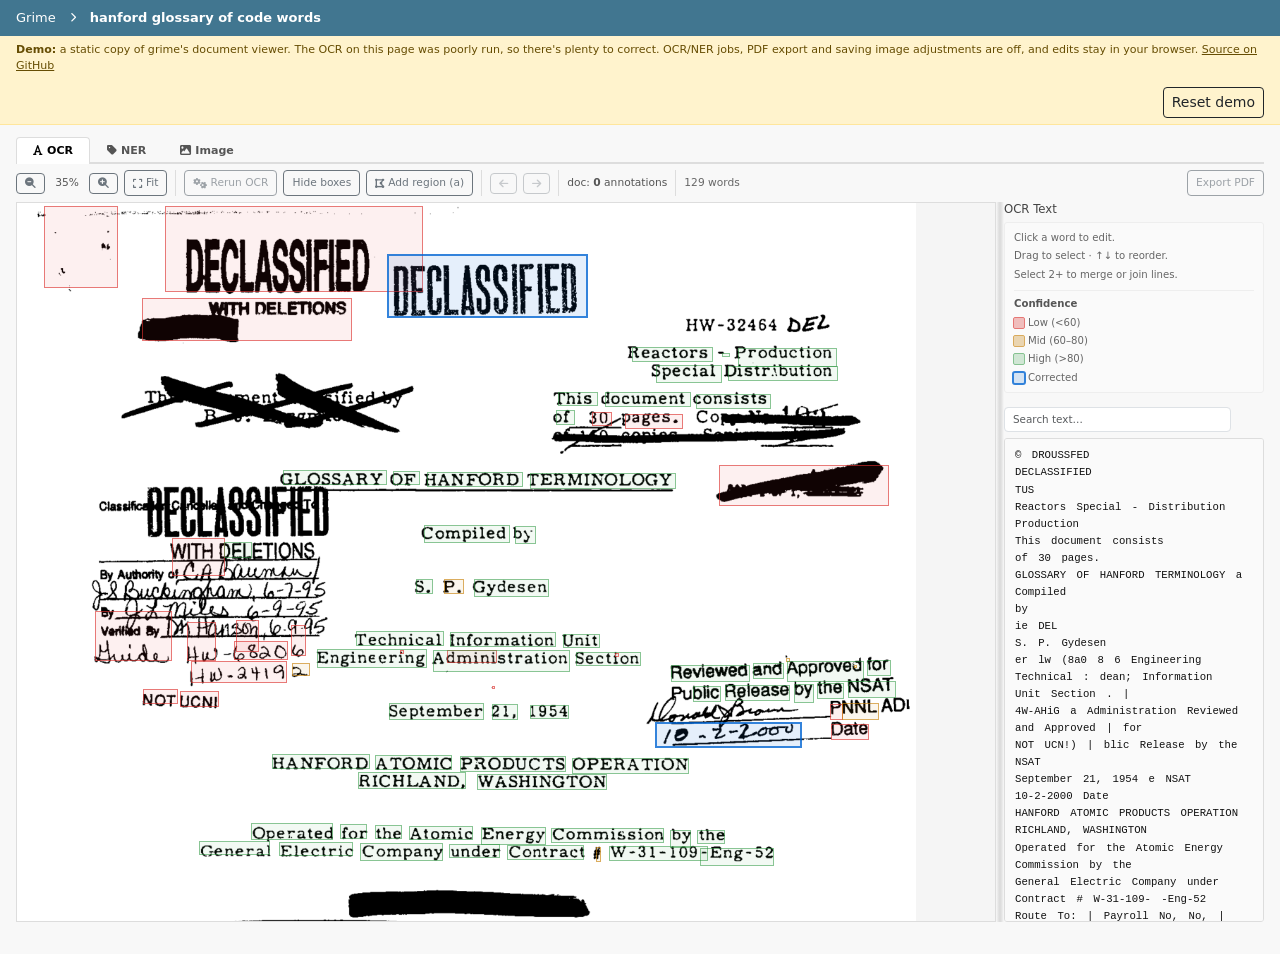
==== grime/index.html @ 3af17fd1 "Add grime viewer demo" ====
<!doctype html>
<!-- Static demo of grime's document viewer. Markup follows
     grime/templates/grime/base.html + document_detail.html. -->
<html lang="en">
<head>
  <meta charset="utf-8">
  <title>Grime viewer demo</title>
  <meta name="viewport" content="width=device-width, initial-scale=1">
  <link rel="stylesheet" href="https://cdn.jsdelivr.net/npm/bootstrap@5.3.3/dist/css/bootstrap.min.css" crossorigin="anonymous">
  <link rel="stylesheet" href="https://cdnjs.cloudflare.com/ajax/libs/font-awesome/6.7.2/css/all.min.css" crossorigin="anonymous">
  <style>*,:before,:after{box-sizing:border-box}body{margin:0;font-family:Roboto,Lucida Grande,DejaVu Sans,Bitstream Vera Sans,Verdana,Arial,sans-serif}#gd-header{color:#fff;background:#417690;align-items:center;gap:10px;padding:8px 16px;display:flex}#gd-header a{color:#c8dce8;font-size:.85em;text-decoration:none}#gd-header a:hover{text-decoration:underline}#gd-header h1{margin:0;font-size:1em;font-weight:600}#demo-banner{color:#664d03;background:#fff3cd;border-bottom:1px solid #ffe69c;flex-wrap:wrap;align-items:center;gap:12px;padding:6px 16px;font-size:.85em;display:flex}#demo-banner a{color:inherit}#demo-reset{margin-left:auto}</style>
  <script type="module" crossorigin src="/grime/assets/index-CFnUskCt.js"></script>
  <link rel="stylesheet" crossorigin href="/grime/assets/index-2UGKt_OR.css">
</head>
<body>

<div id="gd-header">
  <span>Grime</span>
  <i class="fa-solid fa-chevron-right fa-xs mx-1"></i>
  <h1 id="demo-title"></h1>
</div>
<div id="demo-banner" role="note">
  <span>
    <strong>Demo:</strong> a static copy of grime's document viewer. The OCR on this page
    was poorly run, so there's plenty to correct. OCR/NER jobs, PDF export and saving image
    adjustments are off, and edits stay in your browser.
    <a href="https://github.com/jklingen92/grime">Source on GitHub</a>
  </span>
  <button id="demo-reset" type="button" class="btn btn-sm btn-outline-dark">Reset demo</button>
</div>

<main id="gd-body" style="padding:12px 16px">
  <div id="viewer-root"></div>
</main>

<script src="https://cdn.jsdelivr.net/npm/bootstrap@5.3.3/dist/js/bootstrap.bundle.min.js" crossorigin="anonymous"></script>
</body>
</html>
---- grime/assets/index-2UGKt_OR.css ----
:root{--grime-primary:#417690;--grime-primary-dark:#205067;--bs-primary-rgb:65, 118, 144}body{background:#f8f8f8;font-size:13px}#gl-header{background:var(--grime-primary)}a{color:var(--grime-primary-dark)}a:hover{color:var(--grime-primary)}.table thead th{background:var(--grime-primary);color:#fff}.btn-grime{background:var(--grime-primary);border-color:var(--grime-primary);color:#fff}.btn-grime:hover,.btn-grime:focus{background:var(--grime-primary-dark);border-color:var(--grime-primary-dark);color:#fff}.btn-grime:disabled{background:var(--grime-primary);border-color:var(--grime-primary);opacity:.5}:root{--grime-primary:#417690;--grime-primary-dark:#205067;--grime-accent:#7842dc;--grime-accent-light:#7842dc26;--grime-ocr-highlight:#e67e00;--grime-ner-per:#0064dc33;--grime-ner-loc:#1ea03c33;--grime-ner-org:#c8640033;--bs-primary-rgb:65, 118, 144}#dp-outer{align-items:flex-start;margin-bottom:1.5em;display:flex}#dp-viewer-wrap{background:#f5f5f5;border:1px solid #ddd;flex:1;min-width:0;max-height:80vh;position:relative;overflow:auto}#dp-viewer{line-height:0;display:inline-block;position:relative}#dp-divider{cursor:col-resize;-webkit-user-select:none;user-select:none;background:linear-gradient(90deg,#0000 0%,#ddd 40% 60%,#0000 100%);flex-shrink:0;align-self:stretch;width:8px;transition:background .15s}#dp-divider:hover{background:linear-gradient(90deg,#0000 0%,#bbb 40% 60%,#0000 100%)}#dp-img{display:block}#dp-coord{pointer-events:none;z-index:9000;color:#fff;background:#0000008c;border-radius:3px;padding:2px 6px;font:11px/1 monospace;display:none;position:fixed}#dp-annotation-panel,#dp-text-panel,#dp-ner-panel,#dp-image-panel{flex-direction:column;flex:none;gap:6px;width:260px;min-width:120px;max-height:80vh;display:none}#dp-annotation-panel.visible,#dp-text-panel.visible,#dp-ner-panel.visible,#dp-image-panel.visible{display:flex}#dp-annotation-panel h3,#dp-text-panel h3,#dp-ner-panel h3,#dp-image-panel h3{color:#444;margin:0;font-size:.9em}#dp-image-instructions{color:#666;font-size:.78em;line-height:1.4}#dp-image-instructions em{color:#856404;font-style:normal;font-weight:500}.dp-image-section-title{color:#444;text-transform:uppercase;letter-spacing:.04em;margin-top:8px;font-size:.78em;font-weight:600}.dp-image-slider-row{grid-template-columns:70px 1fr 40px;align-items:center;gap:6px;font-size:.82em;display:grid}.dp-image-slider-row label{color:#444}.dp-image-slider-row input[type=range]{width:100%}.dp-image-val{color:#555;text-align:right;font:11px/1 monospace}#dp-image-actions{gap:6px;margin-top:10px;display:flex}.dp-image-btn-group{flex-wrap:wrap;gap:4px;margin:4px 0;display:flex}.dp-image-btn-group .btn{white-space:nowrap;font-size:.82em}.dp-image-btn-group .btn.active{background:var(--grime-primary);border-color:var(--grime-primary);color:#fff}.dp-image-sharpen-note{color:#888;font-size:.75em;font-style:italic}#dp-annotation-list{background:#fafafa;border:1px solid #eee;border-radius:3px;flex:1;overflow-y:auto}.dp-annotation-item{cursor:pointer;color:#222;border-bottom:1px solid #eee;padding:6px 10px;font-size:.82em;line-height:1.4}.dp-annotation-item:last-child{border-bottom:none}.dp-annotation-item:hover{background:#f0eefa}.dp-annotation-item-sub{color:#666;padding:0 0 2px 6px;font-size:.78em}#dp-annotation-empty{color:#999;padding:10px;font-size:.82em;font-style:italic}#dp-annotation-label-view{flex-direction:column;flex:1;gap:0;display:flex;overflow-y:auto}#dp-annotation-label-view h3,#dp-annotation-label-input{margin-bottom:8px}#dp-annotation-subcomp-list{flex:1;margin-bottom:6px;font-size:.82em;overflow-y:auto}.dp-subcomp-row{cursor:pointer;border-bottom:1px solid #f0f0f0;border-radius:2px;align-items:baseline;gap:4px;padding:3px 0;line-height:1.3;display:flex}.dp-subcomp-row:hover{background:#f5f3fc}.dp-subcomp-row.highlighted{background:#ede8fc;outline:1.5px solid #7842dc;padding:3px 4px}.dp-subcomp-row.highlighted:hover{background:#e0d8f8}.dp-subcomp-label{color:#555;white-space:nowrap;font-weight:700}.dp-subcomp-text{color:#222;text-overflow:ellipsis;flex:1;min-width:0;overflow:hidden}.dp-subcomp-rm{cursor:pointer;color:#a00;flex-shrink:0;margin-left:auto;padding:0 2px}#dp-annotation-sub-input-row{margin-bottom:8px}#dp-annotation-sub-input{border-color:var(--grime-accent)}#dp-annotation-sub-input:focus{border-color:var(--grime-accent);box-shadow:0 0 0 .25rem #7842dc40}#dp-annotation-sub-hint{color:#888;margin-top:2px;font-size:.75em}#dp-annotation-actions{flex-wrap:wrap;gap:6px;padding-top:4px;display:flex}#dp-annotation-actions .btn{font-size:.82em}#dp-annotation-delete-btn{margin-left:auto}#dp-annotation-instructions{color:#666;background:#fafafa;border:1px solid #eee;border-radius:3px;flex-direction:column;gap:3px;margin-bottom:8px;padding:7px 9px;font-size:.78em;display:flex}.dp-ner-swatch{vertical-align:middle;border-radius:1px;width:10px;height:10px;margin-right:4px;display:inline-block}.dp-ner-swatch.ner-PER{background:#0064dc33;outline:1.5px solid #0064dc80}.dp-ner-swatch.ner-LOC{background:#1ea03c33;outline:1.5px solid #1ea03c80}.dp-ner-swatch.ner-ORG{background:#c8640033;outline:1.5px solid #c8640080}#dp-corrected-text{box-sizing:border-box;color:#111;cursor:text;background:#fafafa;border:1px solid #ddd;border-radius:3px;flex:1;width:100%;min-height:0;padding:8px;font-family:monospace;font-size:.82em;line-height:1.6;overflow-y:auto}.dp-text-line{text-align:left;display:block}.dp-text-word{cursor:text;border-radius:1px;padding:1px 2px;transition:all .1s}.dp-text-word:hover{background:#0000000d}.dp-text-word.selected{background:#e67e004d;outline:1px solid #e67e00b3;font-weight:500}.dp-text-word.search-match{background:#ffdc0073;outline:1px solid #c8a00099}.dp-text-word.search-match.selected{background:#e67e0073;outline:1px solid #e67e00e6}#dp-text-search-row{align-items:center;gap:4px;display:flex}#dp-text-search{flex:1;font-size:.8em}#dp-text-search-clear{flex-shrink:0;font-size:.9em}#dp-text-search-count{color:#666;white-space:nowrap;text-align:right;min-width:3em;font-size:.75em}#dp-toolbar{flex-wrap:wrap;align-items:center;gap:6px;margin-bottom:6px;display:flex}#dp-toolbar .btn,#dp-toolbar a.dp-nav-btn{align-items:center;font-size:.82em;text-decoration:none;display:inline-flex}#dp-toolbar a.dp-nav-btn.disabled{opacity:.35;pointer-events:none}#dp-ocr-actions{align-items:center;gap:6px;display:none}#dp-ocr-actions.visible{display:flex}#dp-zoom-label{color:#555;text-align:center;min-width:3em;font-size:.82em}#dp-page-indicator{color:#444;padding:0 4px;font-size:.82em;font-weight:700}.dp-toolbar-sep{background:#ddd;align-self:stretch;width:1px;margin:0 2px}.dp-page-select{cursor:pointer;width:auto;padding-top:2px;padding-bottom:2px;font-size:.82em}#dp-tabs{border-bottom:2px solid #ddd;margin-bottom:0;display:flex}#dp-tabs .dp-tab{cursor:pointer;color:#555;background:0 0;border:1px solid #0000;border-bottom:none;border-radius:4px 4px 0 0;margin-bottom:-2px;padding:5px 16px;font-size:.85em;font-weight:600}#dp-tabs .dp-tab.active{color:#000;background:#fff;border-color:#ddd #ddd #fff}#dp-tabs .dp-tab:hover:not(.active){color:#333;background:#f8f8f8;border-color:#eee}.dp-citation{cursor:pointer;box-sizing:border-box;background:#783cdc12;outline:2px solid #783cdc99;transition:outline-color .1s,background .1s;position:absolute}.dp-citation:hover{z-index:10;background:#783cdc24;outline:2.5px solid #783cdce6}.dp-citation.active{z-index:11;background:#783cdc33;outline:3px solid #783cdc}.dp-citation-tag{color:#fff;text-align:center;pointer-events:none;background:#783cdcd9;border-radius:2px 0 0 2px;width:16px;height:16px;font-size:9px;font-weight:700;line-height:16px;position:absolute;top:-2px;right:100%}.dp-word-ghost{cursor:pointer;box-sizing:border-box;z-index:16;background:0 0;outline:1px solid #00000021;position:absolute}.dp-word-ghost:hover{z-index:17;background:#0000000a;outline:1.5px solid #0000004d}.dp-word-ghost.sub-selected{z-index:19;background:#008cff2e!important;outline:2px solid #008cffe6!important}.dp-word-ghost.sub-tagged{z-index:18;background:#3cb4501f!important;outline:2px solid #3cb450cc!important}#dp-ner-instructions{color:#666;background:#fafafa;border:1px solid #eee;border-radius:3px;flex-direction:column;gap:3px;margin-bottom:4px;padding:7px 9px;font-size:.78em;display:flex}#dp-ner-legend-block{border-top:1px solid #eee;flex-direction:column;gap:3px;margin-top:5px;padding-top:5px;display:flex}#dp-ner-legend-block .dp-ner-legend-title{color:#555;margin-bottom:1px;font-weight:600}#dp-ner-entity-list{flex-direction:column;flex:1;gap:4px;display:flex;overflow-y:auto}.dp-ner-section{background:#fafafa;border:1px solid #eee;border-radius:3px;overflow:hidden}.dp-ner-section-header{color:#444;cursor:pointer;-webkit-user-select:none;user-select:none;background:#f0f0f0;align-items:center;gap:4px;padding:5px 8px;font-size:.82em;font-weight:600;display:flex}.dp-ner-section-header:hover{background:#e8e8e8}.dp-ner-section-caret{font-size:.8em;transition:transform .1s;display:inline-block}.dp-ner-section.collapsed .dp-ner-section-caret{transform:rotate(-90deg)}.dp-ner-section.collapsed .dp-ner-section-body{display:none}.dp-ner-section-count{color:#888;margin-left:auto;font-size:.9em;font-weight:400}.dp-ner-section-body{max-height:220px;overflow-y:auto}.dp-ner-entity-row{cursor:pointer;color:#222;border-bottom:1px solid #f0f0f0;align-items:baseline;gap:6px;padding:4px 8px;font-size:.82em;line-height:1.3;display:flex}.dp-ner-entity-row:last-child{border-bottom:none}.dp-ner-entity-row:hover{background:#f0f0f0}.dp-ner-entity-row.active{background:#ffe8b3;outline:1.5px solid #e67e00}.dp-ner-entity-text{text-overflow:ellipsis;white-space:nowrap;flex:1;min-width:0;overflow:hidden}.dp-ner-entity-count{color:#888;flex-shrink:0;font-size:.9em}.dp-ner-entity-empty{color:#999;padding:8px;font-size:.8em;font-style:italic}.ocr-word{cursor:pointer;box-sizing:border-box;position:absolute}.ocr-word.conf-low{background:#dc322f12;outline:1.5px solid #dc322fa6}.ocr-word.conf-mid{background:#c8820a12;outline:1.5px solid #c8820aa6}.ocr-word.conf-high{background:#28963c0f;outline:1.5px solid #28963c8c}.ocr-word.conf-ditto{background:#7878780f;outline:1.5px dotted #787878b3}.ocr-word.corrected{background:#0064d21a;outline:2px solid #0064d2cc}.ocr-word.selected{background:#e67e002e!important;outline:2.5px solid #e67e00!important}.ocr-word:hover{z-index:10;outline-width:2.5px}#dp-viewer.draw-mode{cursor:crosshair}#dp-viewer.draw-mode .ocr-word{pointer-events:none}#dp-viewer.hide-boxes .ocr-word{opacity:0;pointer-events:none}#dp-draw-rect,#dp-select-rect{pointer-events:none;box-sizing:border-box;display:none;position:absolute}#dp-draw-rect{background:#e67e0014;border:2px dashed #e67e00}#dp-select-rect{background:#0070d20f;border:2px dashed #0070d2}#dp-annotation-draw-rect{pointer-events:none;box-sizing:border-box;z-index:22;background:#e67e000f;border:2px dashed #e67e00;display:none;position:absolute}#dp-annotation-active-rect{pointer-events:none;box-sizing:border-box;z-index:20;background:0 0;border:2px solid #7842dc;display:none;position:absolute}.dp-annotation-corner{box-sizing:border-box;pointer-events:auto;z-index:26;background:#fff;border:2px solid #7842dc;border-radius:2px;width:10px;height:10px;position:absolute}.dp-annotation-corner.tl{cursor:nw-resize;top:-5px;left:-5px}.dp-annotation-corner.tr{cursor:ne-resize;top:-5px;right:-5px}.dp-annotation-corner.bl{cursor:sw-resize;bottom:-5px;left:-5px}.dp-annotation-corner.br{cursor:se-resize;bottom:-5px;right:-5px}#dp-annotation-sub-rect{pointer-events:none;box-sizing:border-box;z-index:23;background:#008cff0d;border:2px dashed #008cffcc;display:none;position:absolute}.dp-veil{pointer-events:none;z-index:18;background:#0000006b;position:absolute}.dp-annotation-overlay{pointer-events:auto;cursor:pointer;box-sizing:border-box;z-index:14;background:#783cdc12;border:1.5px solid #783cdc8c;transition:background .1s;position:absolute}.dp-annotation-overlay:hover{background:#783cdc26}.dp-annotation-overlay.autogenerated{background:#dc3c7812;border-color:#dc3c788c}.dp-annotation-overlay.autogenerated:hover{background:#dc3c7826}.dp-annotation-overlay-label{color:#fff;pointer-events:none;white-space:nowrap;text-overflow:ellipsis;background:#783cdcd9;border-radius:0 0 2px;max-width:120px;padding:0 3px 1px;font-size:9px;font-weight:700;position:absolute;top:0;left:0;overflow:hidden}.dp-annotation-overlay.autogenerated .dp-annotation-overlay-label{background:#dc3c78d9}.dp-ner-overlay{pointer-events:auto;box-sizing:border-box;z-index:15;cursor:pointer;position:absolute}.dp-ner-overlay.ner-NONE{outline:1.5px solid #00000021}.dp-ner-overlay.ner-PER{background:#0064dc21;outline:1.5px solid #0064dc80}.dp-ner-overlay.ner-LOC{background:#1ea03c21;outline:1.5px solid #1ea03c80}.dp-ner-overlay.ner-ORG{background:#c8640021;outline:1.5px solid #c8640080}.dp-ner-overlay.corrected{outline-width:2px;outline-style:solid}.dp-ner-overlay.selected{z-index:20;background:#e67e002e!important;outline:2.5px solid #e67e00!important}.dp-ner-overlay.entity-highlight{z-index:19;background:#ffd54f4d!important;outline:2.5px solid #ffd54f!important}.dp-ner-overlay:hover{z-index:21;outline-width:2.5px}#dp-ocr-instructions{color:#666;background:#fafafa;border:1px solid #eee;border-radius:3px;flex-direction:column;gap:3px;margin-bottom:8px;padding:7px 9px;font-size:.78em;display:flex}#dp-ocr-conf-legend{border-top:1px solid #eee;flex-direction:column;gap:3px;margin-top:5px;padding-top:5px;display:flex}#dp-ocr-conf-legend .dp-ocr-legend-title{color:#555;margin-bottom:1px;font-weight:600}.dp-conf-swatch{vertical-align:middle;border-radius:1px;width:10px;height:10px;margin-right:4px;display:inline-block}.dp-conf-swatch.conf-low{background:#dc322f4d;outline:1.5px solid #dc322fa6}.dp-conf-swatch.conf-mid{background:#c8820a4d;outline:1.5px solid #c8820aa6}.dp-conf-swatch.conf-high{background:#28963c33;outline:1.5px solid #28963c8c}.dp-conf-swatch.conf-corrected{background:#0064d226;outline:2px solid #0064d2cc}#ocr-popup{z-index:9999;background:#fff;border:1px solid #bbb;border-radius:4px;min-width:220px;padding:10px 12px;display:none;position:fixed;transform:translate(-100%);box-shadow:0 3px 10px #0000002e}#ocr-popup .ocr-popup-header{justify-content:space-between;align-items:center;margin-bottom:6px;display:flex}#ocr-popup .ocr-popup-header span{color:#444;font-size:.85em;font-weight:600}#ocr-popup .ocr-popup-close-btn{cursor:pointer;color:#888;background:0 0;border:none;padding:0 2px;font-size:.9em;line-height:1}#ocr-popup .ocr-popup-close-btn:hover{color:#333}#ocr-popup .ocr-popup-original{color:#666;white-space:nowrap;text-overflow:ellipsis;margin-bottom:6px;font-size:.85em;overflow:hidden}#ocr-popup input[type=text]{box-sizing:border-box;width:100%;margin-bottom:8px;padding:4px 6px;font-size:.95em}#ocr-popup .ocr-popup-actions{align-items:center;gap:6px;display:flex}#ocr-popup .ocr-popup-hint{color:#999;margin-left:auto;font-size:.75em}#ocr-merge-bar{z-index:9998;background:#fff;border:1px solid #bbb;border-radius:6px;align-items:center;gap:10px;min-width:300px;padding:10px 14px;display:none;position:fixed;transform:translate(-100%);box-shadow:0 4px 14px #00000038}#ner-select-bar{z-index:9998;background:#fff;border:1px solid #bbb;border-radius:6px;align-items:center;gap:10px;min-width:320px;padding:10px 14px;display:none;position:fixed;transform:translate(-100%);box-shadow:0 4px 14px #00000038}#ner-select-bar label{color:#555;white-space:nowrap;font-size:.85em}#ner-select-bar select{flex:none;width:auto;padding:4px 2rem 4px 6px;font-size:.9em}#ocr-merge-bar label{color:#555;white-space:nowrap;font-size:.85em}#ocr-merge-bar input[type=text]{box-sizing:border-box;flex:1;padding:4px 6px;font-size:.95em}#ocr-merge-bar .merge-bar-hint{color:#999;white-space:nowrap;font-size:.75em}#dp-image-unsaved-bar{z-index:9998;background:#fff;border:1px solid #ffc107;border-radius:6px;align-items:center;gap:10px;min-width:360px;padding:10px 14px;display:none;position:fixed;transform:translate(-100%);box-shadow:0 4px 14px #00000038}#dp-image-unsaved-bar label{color:#856404;white-space:nowrap;font-size:.85em}#dp-person-backdrop{z-index:10000;background:#00000073;justify-content:center;align-items:center;display:none;position:fixed;inset:0}#dp-person-backdrop.open{display:flex}#dp-person-modal{background:#fff;border-radius:6px;width:100%;min-width:320px;max-width:460px;padding:20px 24px;box-shadow:0 6px 24px #0000004d}#dp-person-modal h3{margin:0 0 14px;font-size:1em}.dp-pf{align-items:baseline;gap:10px;margin-bottom:10px;display:flex}.dp-pf label{text-align:right;color:#555;flex-shrink:0;width:90px;font-size:.85em}.dp-pf input,.dp-pf select{box-sizing:border-box;flex:1;padding:4px 6px;font-size:.95em}#dp-person-actions{justify-content:flex-end;gap:8px;margin-top:14px;display:flex}#dp-person-msg{margin-top:8px;font-size:.85em;display:none}.dp-split-btn{position:relative}.dp-menu{min-width:160px;margin-top:2px;display:none}.dp-menu.open{display:block}#dp-ner-progress-wrap{background:#e8e8e8;border-radius:2px;height:3px;margin-bottom:4px;display:none;overflow:hidden}#dp-ner-progress-wrap.visible{display:block}#dp-ner-progress-bar{background:var(--grime-primary);border-radius:2px;width:35%;height:100%;animation:1.5s ease-in-out infinite dp-ner-sweep}@keyframes dp-ner-sweep{0%{transform:translate(-200%)}to{transform:translate(450%)}}.dp-job-spinner{color:#555;align-items:center;gap:5px;padding:0 4px;font-size:.82em;display:inline-flex}.dp-job-spinner .spinner-border-sm{border-width:2px;width:.75rem;height:.75rem}
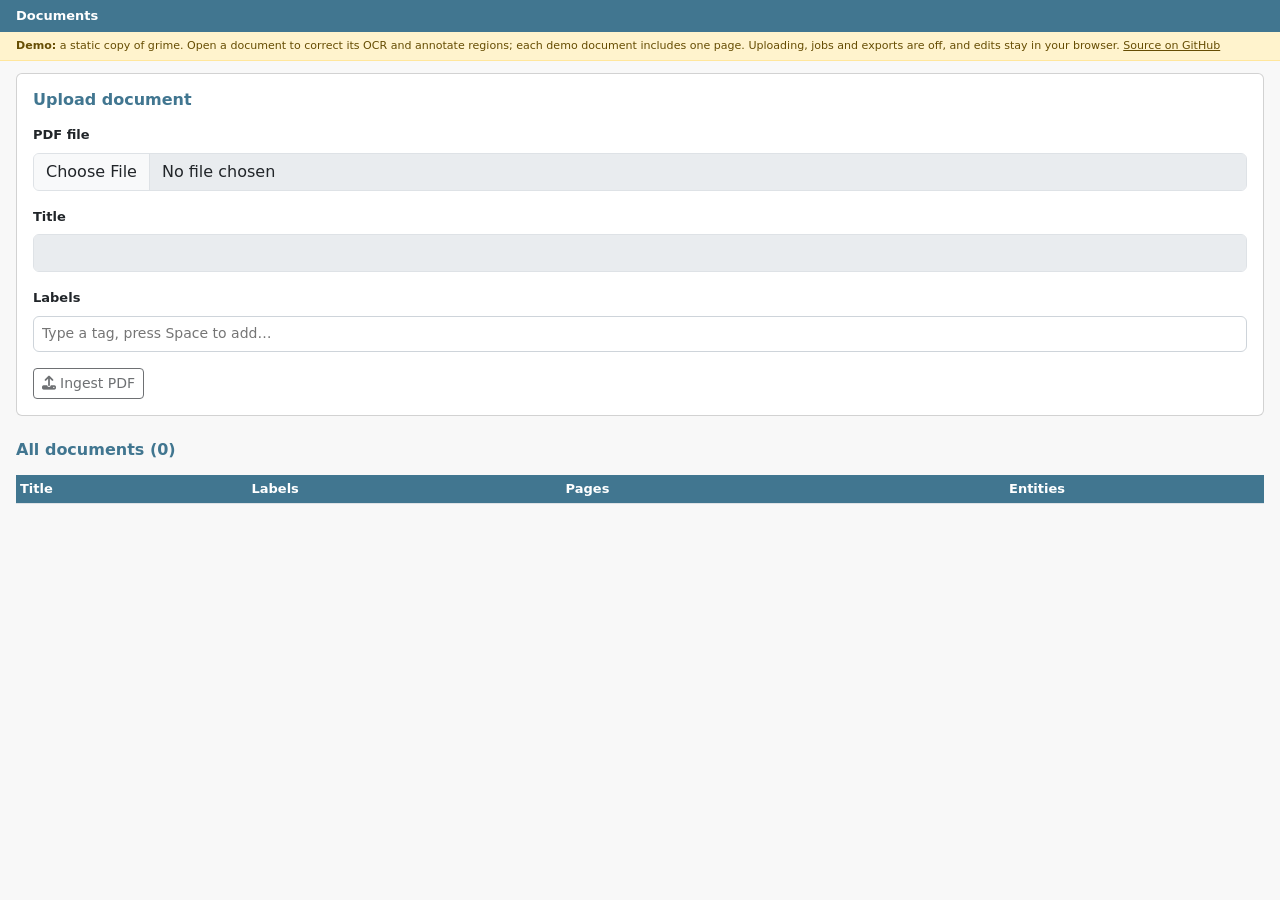
==== commit bdd4f706: "Update grime demo" ====
--- a/grime/index.html
+++ b/grime/index.html
@@ -1,38 +1,81 @@
 <!doctype html>
-<!-- Static demo of grime's document viewer. Markup follows
-     grime/templates/grime/base.html + document_detail.html. -->
+<!-- Static demo of grime's dashboard. Markup follows
+     grime/templates/grime/base.html + document_list.html; rows come from
+     demo-data/manifest.json (python manage.py export_demo --page A --page B). -->
 <html lang="en">
 <head>
   <meta charset="utf-8">
-  <title>Grime viewer demo</title>
+  <title>Grime demo</title>
   <meta name="viewport" content="width=device-width, initial-scale=1">
   <link rel="stylesheet" href="https://cdn.jsdelivr.net/npm/bootstrap@5.3.3/dist/css/bootstrap.min.css" crossorigin="anonymous">
   <link rel="stylesheet" href="https://cdnjs.cloudflare.com/ajax/libs/font-awesome/6.7.2/css/all.min.css" crossorigin="anonymous">
-  <style>*,:before,:after{box-sizing:border-box}body{margin:0;font-family:Roboto,Lucida Grande,DejaVu Sans,Bitstream Vera Sans,Verdana,Arial,sans-serif}#gd-header{color:#fff;background:#417690;align-items:center;gap:10px;padding:8px 16px;display:flex}#gd-header a{color:#c8dce8;font-size:.85em;text-decoration:none}#gd-header a:hover{text-decoration:underline}#gd-header h1{margin:0;font-size:1em;font-weight:600}#demo-banner{color:#664d03;background:#fff3cd;border-bottom:1px solid #ffe69c;flex-wrap:wrap;align-items:center;gap:12px;padding:6px 16px;font-size:.85em;display:flex}#demo-banner a{color:inherit}#demo-reset{margin-left:auto}</style>
-  <script type="module" crossorigin src="/grime/assets/index-CFnUskCt.js"></script>
-  <link rel="stylesheet" crossorigin href="/grime/assets/index-2UGKt_OR.css">
+  <script type="module" crossorigin src="/grime/assets/index-J-6Gc5B3.js"></script>
+  <link rel="modulepreload" crossorigin href="/grime/assets/demo-BkBuVAL_.js">
+  <link rel="stylesheet" crossorigin href="/grime/assets/demo-0KkwDhU9.css">
+  <link rel="stylesheet" crossorigin href="/grime/assets/index-B54W67ei.css">
 </head>
 <body>
 
 <div id="gd-header">
-  <span>Grime</span>
-  <i class="fa-solid fa-chevron-right fa-xs mx-1"></i>
-  <h1 id="demo-title"></h1>
+  <h1>Documents</h1>
 </div>
 <div id="demo-banner" role="note">
   <span>
-    <strong>Demo:</strong> a static copy of grime's document viewer. The OCR on this page
-    was poorly run, so there's plenty to correct. OCR/NER jobs, PDF export and saving image
-    adjustments are off, and edits stay in your browser.
+    <strong>Demo:</strong> a static copy of grime. Open a document to correct its OCR and
+    annotate regions; each demo document includes one page. Uploading, jobs and exports are off,
+    and edits stay in your browser.
     <a href="https://github.com/jklingen92/grime">Source on GitHub</a>
   </span>
-  <button id="demo-reset" type="button" class="btn btn-sm btn-outline-dark">Reset demo</button>
 </div>
 
-<main id="gd-body" style="padding:12px 16px">
-  <div id="viewer-root"></div>
+<main style="padding:12px 16px">
+
+  <!-- Upload card: shown so the feature is visible, but the demo can't ingest. -->
+  <div class="card mb-4" title="Not available in the demo">
+    <div class="card-body">
+      <h2 class="card-title h6 fw-semibold mb-3" style="color:var(--grime-primary)">Upload document</h2>
+      <form>
+        <fieldset disabled>
+          <div class="mb-3">
+            <label for="demo-pdf" class="form-label fw-semibold">PDF file</label>
+            <input type="file" id="demo-pdf" class="form-control" accept="application/pdf">
+          </div>
+          <div class="mb-3">
+            <label for="demo-title-input" class="form-label fw-semibold">Title</label>
+            <input type="text" id="demo-title-input" class="form-control">
+          </div>
+          <div class="mb-3">
+            <label class="form-label fw-semibold">Labels</label>
+            <div class="tag-input-wrap">
+              <input type="text" class="tag-text-input" placeholder="Type a tag, press Space to add…">
+            </div>
+          </div>
+          <button type="submit" class="btn btn-grime btn-sm"><i class="fa-solid fa-upload me-1"></i>Ingest PDF</button>
+        </fieldset>
+      </form>
+    </div>
+  </div>
+
+  <!-- Document list, filled by demo-list.js -->
+  <div id="gl-docs">
+    <h2 class="h6 fw-semibold mb-3" style="color:var(--grime-primary)">All documents (<span id="demo-doc-count">0</span>)</h2>
+    <div class="table-responsive">
+      <table class="table table-hover table-sm align-middle mb-0">
+        <thead>
+          <tr>
+            <th>Title</th>
+            <th>Labels</th>
+            <th>Pages</th>
+            <th class="text-center">Entities</th>
+            <th></th>
+          </tr>
+        </thead>
+        <tbody id="demo-doc-rows"></tbody>
+      </table>
+    </div>
+  </div>
+
 </main>
 
-<script src="https://cdn.jsdelivr.net/npm/bootstrap@5.3.3/dist/js/bootstrap.bundle.min.js" crossorigin="anonymous"></script>
 </body>
 </html>
--- a/grime/assets/demo-0KkwDhU9.css
+++ b/grime/assets/demo-0KkwDhU9.css
@@ -0,0 +1 @@
+:root{--grime-primary:#417690;--grime-primary-dark:#205067;--bs-primary-rgb:65, 118, 144}body{background:#f8f8f8;font-size:13px}#gl-header{background:var(--grime-primary)}a{color:var(--grime-primary-dark)}a:hover{color:var(--grime-primary)}.table thead th{background:var(--grime-primary);color:#fff}.btn-grime{background:var(--grime-primary);border-color:var(--grime-primary);color:#fff}.btn-grime:hover,.btn-grime:focus{background:var(--grime-primary-dark);border-color:var(--grime-primary-dark);color:#fff}.btn-grime:disabled{background:var(--grime-primary);border-color:var(--grime-primary);opacity:.5}*,:before,:after{box-sizing:border-box}body{margin:0;font-family:Roboto,Lucida Grande,DejaVu Sans,Bitstream Vera Sans,Verdana,Arial,sans-serif}#gd-header{color:#fff;background:#417690;align-items:center;gap:10px;padding:8px 16px;display:flex}#gd-header a{color:#c8dce8;text-decoration:none}#gd-header a:hover{text-decoration:underline}#gd-header h1{margin:0;font-size:1em;font-weight:600}#demo-banner{color:#664d03;background:#fff3cd;border-bottom:1px solid #ffe69c;flex-wrap:wrap;align-items:center;gap:12px;padding:6px 16px;font-size:.85em;display:flex}#demo-banner a{color:inherit}#demo-reset{margin-left:auto}
--- a/grime/assets/index-B54W67ei.css
+++ b/grime/assets/index-B54W67ei.css
@@ -0,0 +1 @@
+.worker-card{min-height:90px}.tag-input-wrap{cursor:text;background:#fff;border:1px solid #ced4da;border-radius:6px;flex-wrap:wrap;align-items:center;gap:4px;min-height:36px;padding:4px 8px;display:flex}.tag-input-wrap:focus-within{border-color:#86b7fe;outline:0;box-shadow:0 0 0 .25rem #0d6efd40}.tag-chips{display:contents}.tag-text-input{background:0 0;border:none;outline:none;flex:120px;min-width:80px;padding:2px 0;font-size:14px}
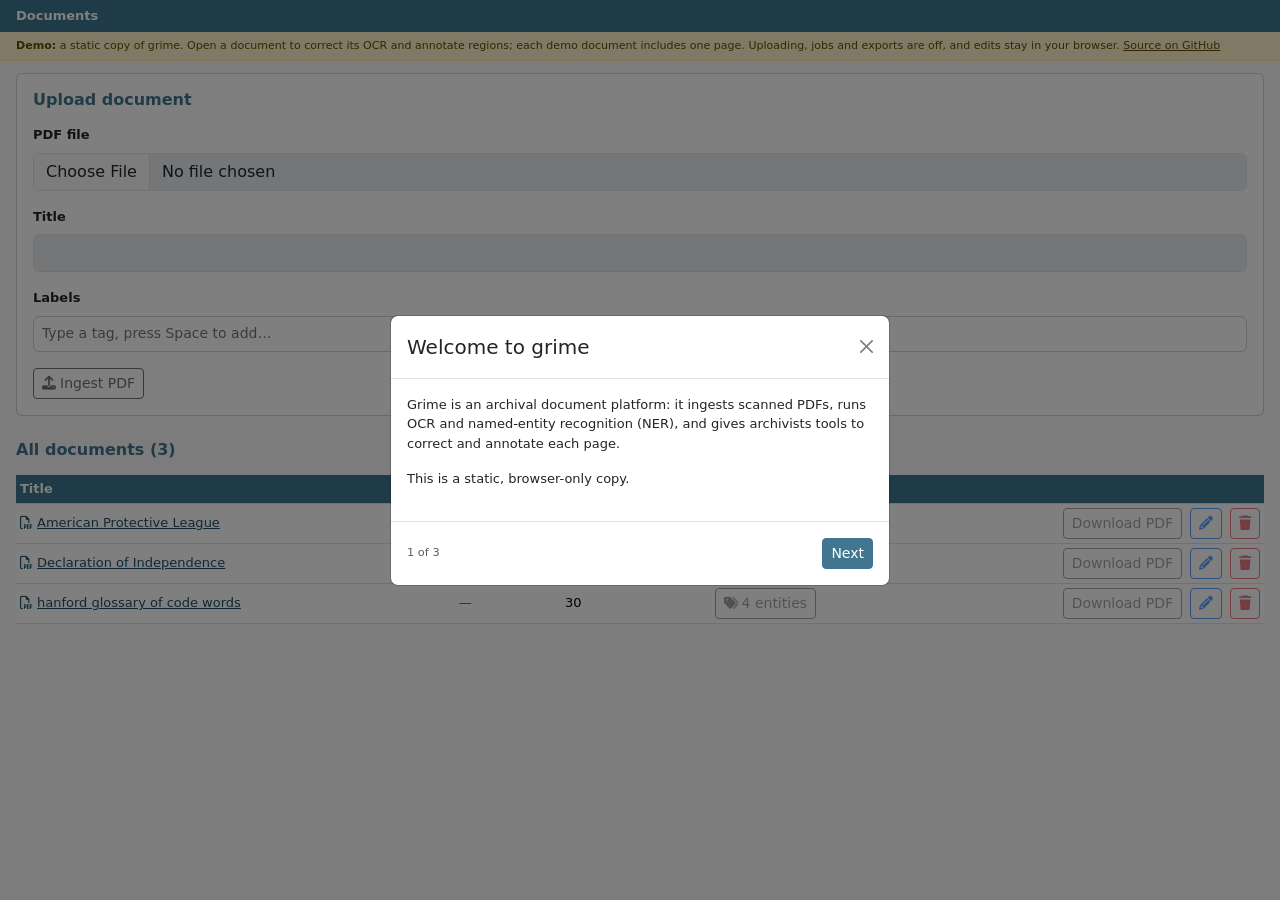
==== commit 7d98299c: "Add grime tour" ====
--- a/grime/index.html
+++ b/grime/index.html
@@ -9,9 +9,9 @@
   <meta name="viewport" content="width=device-width, initial-scale=1">
   <link rel="stylesheet" href="https://cdn.jsdelivr.net/npm/bootstrap@5.3.3/dist/css/bootstrap.min.css" crossorigin="anonymous">
   <link rel="stylesheet" href="https://cdnjs.cloudflare.com/ajax/libs/font-awesome/6.7.2/css/all.min.css" crossorigin="anonymous">
-  <script type="module" crossorigin src="/grime/assets/index-J-6Gc5B3.js"></script>
-  <link rel="modulepreload" crossorigin href="/grime/assets/demo-BkBuVAL_.js">
-  <link rel="stylesheet" crossorigin href="/grime/assets/demo-0KkwDhU9.css">
+  <script type="module" crossorigin src="/grime/assets/index-yHR7p0di.js"></script>
+  <link rel="modulepreload" crossorigin href="/grime/assets/tour-text-D6nCbD0B.js">
+  <link rel="stylesheet" crossorigin href="/grime/assets/tour-text-0KkwDhU9.css">
   <link rel="stylesheet" crossorigin href="/grime/assets/index-B54W67ei.css">
 </head>
 <body>
@@ -77,5 +77,7 @@
 
 </main>
 
+<!-- Bootstrap JS drives the intro modal (tour.js). -->
+<script src="https://cdn.jsdelivr.net/npm/bootstrap@5.3.3/dist/js/bootstrap.bundle.min.js" crossorigin="anonymous"></script>
 </body>
 </html>
--- a/grime/assets/tour-text-0KkwDhU9.css
+++ b/grime/assets/tour-text-0KkwDhU9.css
@@ -0,0 +1 @@
+:root{--grime-primary:#417690;--grime-primary-dark:#205067;--bs-primary-rgb:65, 118, 144}body{background:#f8f8f8;font-size:13px}#gl-header{background:var(--grime-primary)}a{color:var(--grime-primary-dark)}a:hover{color:var(--grime-primary)}.table thead th{background:var(--grime-primary);color:#fff}.btn-grime{background:var(--grime-primary);border-color:var(--grime-primary);color:#fff}.btn-grime:hover,.btn-grime:focus{background:var(--grime-primary-dark);border-color:var(--grime-primary-dark);color:#fff}.btn-grime:disabled{background:var(--grime-primary);border-color:var(--grime-primary);opacity:.5}*,:before,:after{box-sizing:border-box}body{margin:0;font-family:Roboto,Lucida Grande,DejaVu Sans,Bitstream Vera Sans,Verdana,Arial,sans-serif}#gd-header{color:#fff;background:#417690;align-items:center;gap:10px;padding:8px 16px;display:flex}#gd-header a{color:#c8dce8;text-decoration:none}#gd-header a:hover{text-decoration:underline}#gd-header h1{margin:0;font-size:1em;font-weight:600}#demo-banner{color:#664d03;background:#fff3cd;border-bottom:1px solid #ffe69c;flex-wrap:wrap;align-items:center;gap:12px;padding:6px 16px;font-size:.85em;display:flex}#demo-banner a{color:inherit}#demo-reset{margin-left:auto}
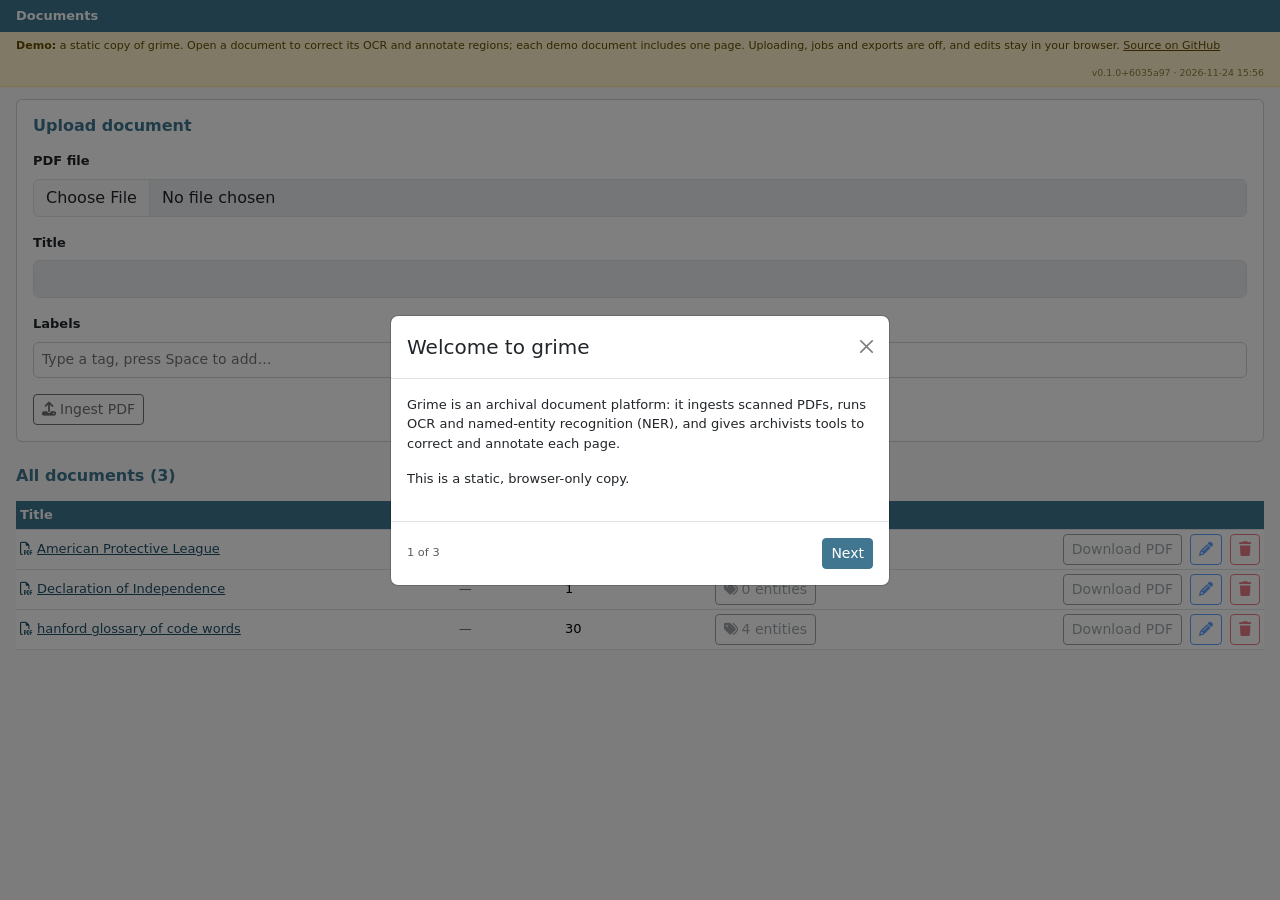
==== commit 31852a49: "New grime version" ====
--- a/grime/index.html
+++ b/grime/index.html
@@ -9,9 +9,9 @@
   <meta name="viewport" content="width=device-width, initial-scale=1">
   <link rel="stylesheet" href="https://cdn.jsdelivr.net/npm/bootstrap@5.3.3/dist/css/bootstrap.min.css" crossorigin="anonymous">
   <link rel="stylesheet" href="https://cdnjs.cloudflare.com/ajax/libs/font-awesome/6.7.2/css/all.min.css" crossorigin="anonymous">
-  <script type="module" crossorigin src="/grime/assets/index-yHR7p0di.js"></script>
-  <link rel="modulepreload" crossorigin href="/grime/assets/tour-text-D6nCbD0B.js">
-  <link rel="stylesheet" crossorigin href="/grime/assets/tour-text-0KkwDhU9.css">
+  <script type="module" crossorigin src="/grime/assets/index-DQBP4xh_.js"></script>
+  <link rel="modulepreload" crossorigin href="/grime/assets/tour-text-8nUiPfyH.js">
+  <link rel="stylesheet" crossorigin href="/grime/assets/tour-text-x5YxT5SQ.css">
   <link rel="stylesheet" crossorigin href="/grime/assets/index-B54W67ei.css">
 </head>
 <body>
@@ -26,6 +26,7 @@
     and edits stay in your browser.
     <a href="https://github.com/jklingen92/grime">Source on GitHub</a>
   </span>
+  <span id="demo-version"></span>
 </div>
 
 <main style="padding:12px 16px">
--- a/grime/assets/tour-text-x5YxT5SQ.css
+++ b/grime/assets/tour-text-x5YxT5SQ.css
@@ -0,0 +1 @@
+:root{--grime-primary:#417690;--grime-primary-dark:#205067;--bs-primary-rgb:65, 118, 144}body{background:#f8f8f8;font-size:13px}#gl-header{background:var(--grime-primary)}a{color:var(--grime-primary-dark)}a:hover{color:var(--grime-primary)}.table thead th{background:var(--grime-primary);color:#fff}.btn-grime{background:var(--grime-primary);border-color:var(--grime-primary);color:#fff}.btn-grime:hover,.btn-grime:focus{background:var(--grime-primary-dark);border-color:var(--grime-primary-dark);color:#fff}.btn-grime:disabled{background:var(--grime-primary);border-color:var(--grime-primary);opacity:.5}*,:before,:after{box-sizing:border-box}body{margin:0;font-family:Roboto,Lucida Grande,DejaVu Sans,Bitstream Vera Sans,Verdana,Arial,sans-serif}#gd-header{color:#fff;background:#417690;align-items:center;gap:10px;padding:8px 16px;display:flex}#gd-header a{color:#c8dce8;text-decoration:none}#gd-header a:hover{text-decoration:underline}#gd-header h1{margin:0;font-size:1em;font-weight:600}#demo-banner{color:#664d03;background:#fff3cd;border-bottom:1px solid #ffe69c;flex-wrap:wrap;align-items:center;gap:12px;padding:6px 16px;font-size:.85em;display:flex}#demo-banner a{color:inherit}#demo-reset{margin-left:auto}#demo-version{opacity:.7;white-space:nowrap;margin-left:auto;font-size:.85em}#demo-version+#demo-reset{margin-left:0}
